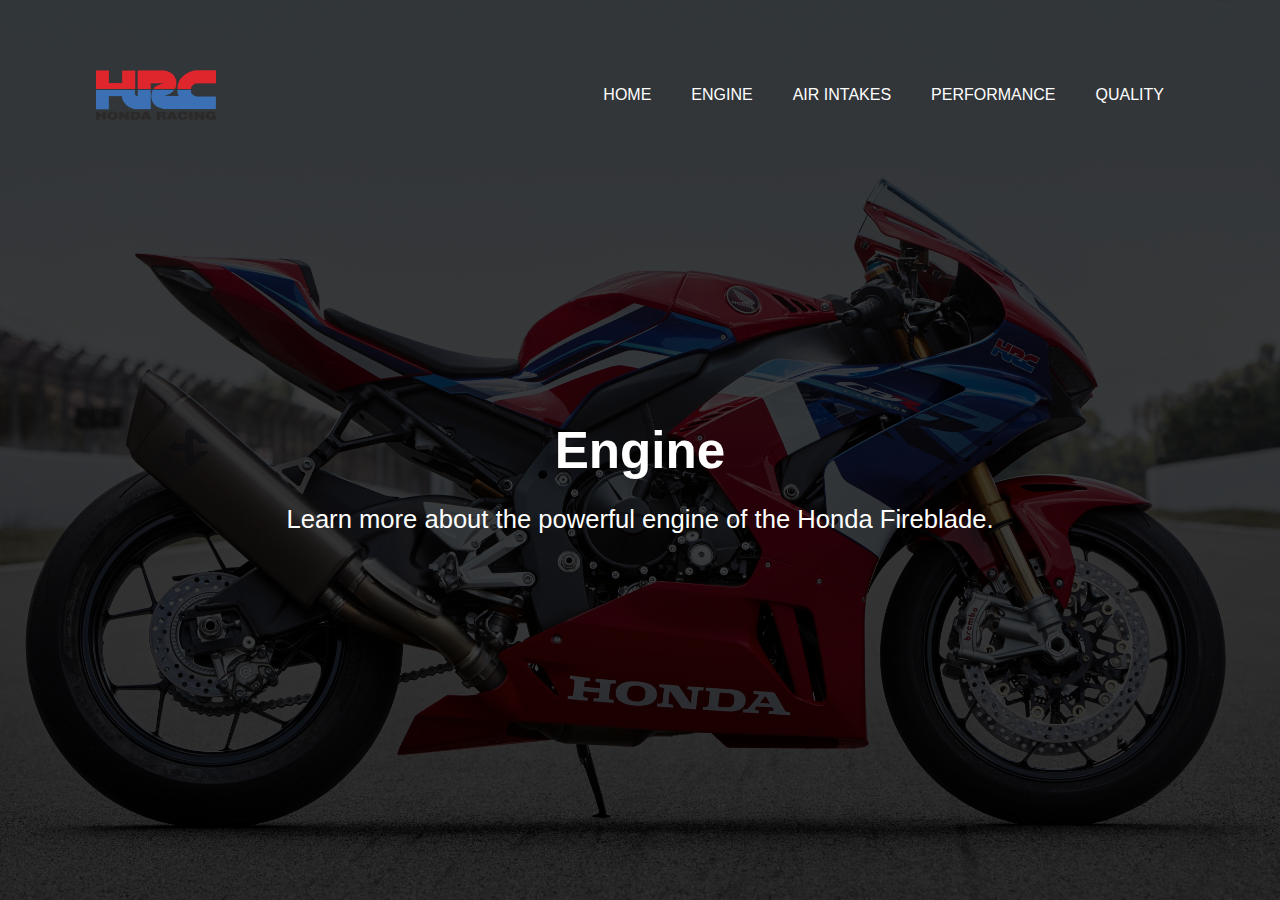
==== engine.html @ feeb3b26 "Add files via upload" ====
<!DOCTYPE html>
<html lang="en">
<head>
    <title>Engine</title>
    <link rel="stylesheet" href="./style.css">
</head>
<body>
<div class="banner" style="background-image: linear-gradient(rgba(0,0,0,0.75), rgba(0,0,0,0.75)), url(Quality2.jpg);">
    <div class="navbar">
        <img src="LOGO2.png" class="logo" alt="LOGO">
        <div class="menu-toggle">☰</div>
        <ul>
            <li><a href="index.html">Home</a></li>
            <li><a href="engine.html">Engine</a></li>
            <li><a href="air_intakes.html">Air Intakes</a></li>
            <li><a href="performance.html">Performance</a></li>
            <li><a href="quality.html">Quality</a></li>
        </ul>
    </div>
    <div class="content">
        <h1>Engine</h1>
        <p>Learn more about the powerful engine of the Honda Fireblade.</p>
    </div>
</div>
<script>
    document.querySelector('.menu-toggle').addEventListener('click', function() {
        document.querySelector('.navbar ul').classList.toggle('active');
    });
</script>
</body>
</html>
---- style.css ----
* {
    margin: 0;
    padding: 0;
    font-family: sans-serif;
}

.banner {
    width: 100%;
    height: 100vh;
    background-image: linear-gradient(rgba(0,0,0,0.75), rgba(0,0,0,0.75)), url(Bild1.jpg);
    background-size: cover;
    background-position: center;
}

.navbar {
    width: 85%;
    margin: auto;
    padding: 35px 0;
    display: flex;
    align-items: center;
    justify-content: space-between;
    flex-wrap: wrap;
}

.logo {
    width: 120px;
    cursor: pointer;
}

.navbar ul {
    display: flex;
    flex-wrap: wrap;
    list-style: none;
}

.navbar ul li {
    list-style: none;
    display: inline-block;
    margin: 0 20px;
    position: relative;
}

.navbar ul li a {
    text-decoration: none;
    color: #fff;
    text-transform: uppercase;
}

.navbar ul li::after {
    content: '';
    height: 3px;
    width: 0%;
    background: #a10c0c;
    position: absolute;
    left: 0;
    bottom: -10px;
    transition: 0.5s;
}

.navbar ul li:hover::after {
    width: 100%;
}

.content {
    width: 100%;
    position: absolute;
    top: 50%;
    transform: translateY(-50%);
    text-align: center;
    color: #fff;
}

.content h1 {
    font-size: 4vw;
    margin-top: 80px;
}

.content p {
    margin: 20px auto;
    font-weight: 100;
    line-height: 1.5;
    font-size: 2vw;
}

.btn {
    display: block;
    width: 200px;
    padding: 15px 0;
    text-align: center;
    margin: 20px 10px;
    border-radius: 25px;
    font-weight: bold;
    border: 2px solid #0e4e83;
    background: transparent;
    color: #fff;
    cursor: pointer;
    text-decoration: none;
    font-size: 1.2em;
    background: linear-gradient(to left, transparent 50%, #0e4e83 50%) right;
    background-size: 200%;
    transition: .5s ease-out;
}

.btn:hover {
    background-position: left;
    border: 2px solid #0e4e83;
}

.button-position {
    height: 10px;
    width: 100%;
    display: flex;
    align-items: center;
    flex-direction: column;
}

/* Responsive Design */
@media screen and (max-width: 768px) {
    .navbar ul {
        display: none;
        flex-direction: column;
        width: 100%;
    }

    .navbar ul.active {
        display: flex;
    }

    .navbar ul li {
        margin: 10px 0;
    }

    .menu-toggle {
        display: block;
        cursor: pointer;
        color: #fff;
        font-size: 2em;
        margin-right: 20px;
    }

    .logo {
        width: 100px;
    }

    .content h1 {
        font-size: 6vw;
    }

    .content p {
        font-size: 3vw;
    }
}

/* Hamburger Menu Icon */
.menu-toggle {
    display: none;
}
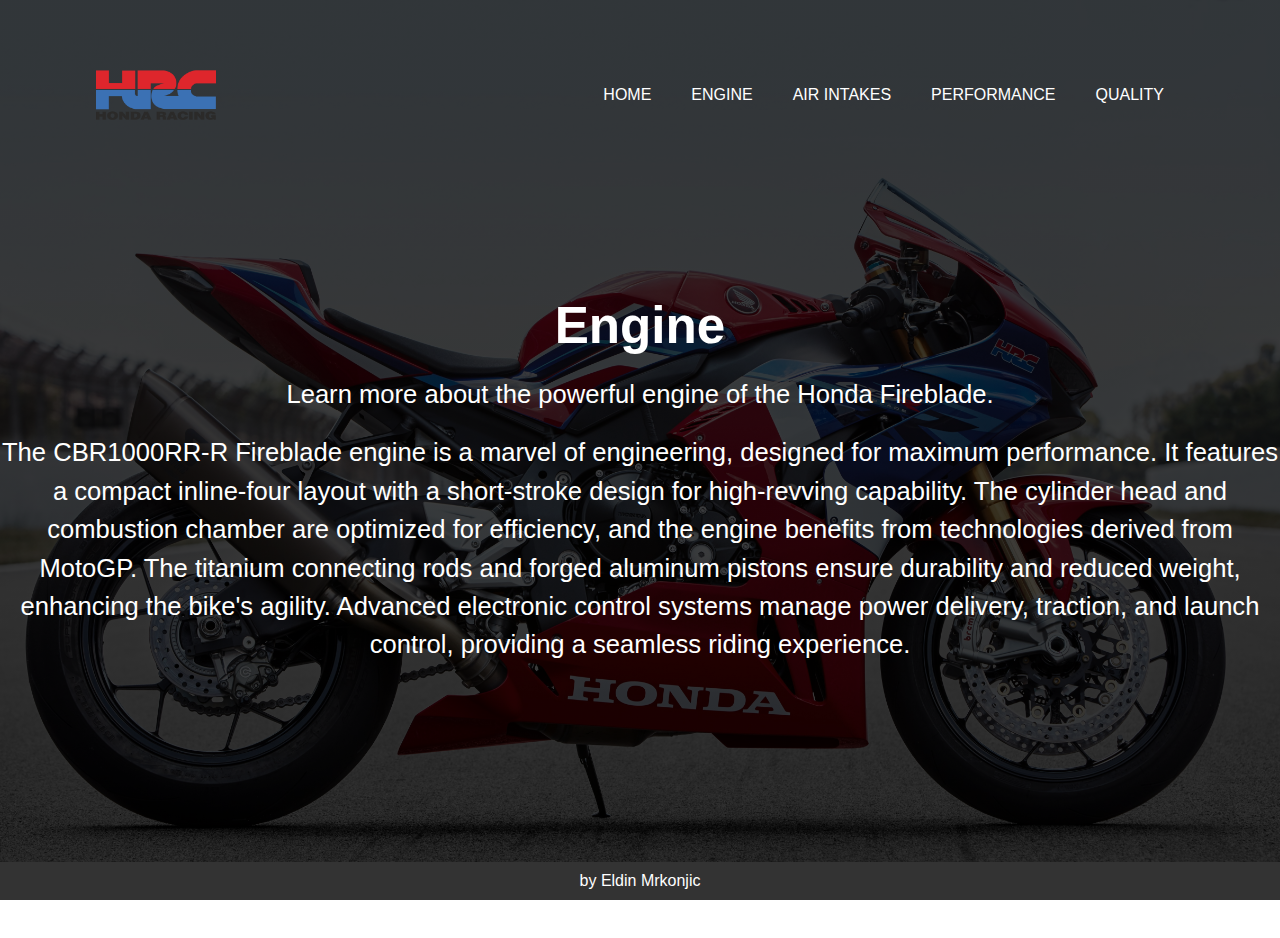
==== commit 039ebe52: "Add files via upload" ====
--- a/engine.html
+++ b/engine.html
@@ -1,25 +1,30 @@
 <!DOCTYPE html>
 <html lang="en">
 <head>
+    <meta charset="UTF-8">
+    <meta name="description" content="Learn more about the powerful engine of the Honda Fireblade.">
+    <meta name="keywords" content="Honda Fireblade, engine, power">
+    <meta name="author" content="Eldin Mrkonjic">
     <title>Engine</title>
     <link rel="stylesheet" href="./style.css">
 </head>
 <body>
 <div class="banner" style="background-image: linear-gradient(rgba(0,0,0,0.75), rgba(0,0,0,0.75)), url(Quality2.jpg);">
-    <div class="navbar">
+    <header class="navbar">
         <img src="LOGO2.png" class="logo" alt="LOGO">
         <div class="menu-toggle">☰</div>
         <ul>
             <li><a href="index.html">Home</a></li>
             <li><a href="engine.html">Engine</a></li>
-            <li><a href="air_intakes.html">Air Intakes</a></li>
+            <li><a href="airintakes.html">Air Intakes</a></li>
             <li><a href="performance.html">Performance</a></li>
-            <li><a href="quality.html">Quality</a></li>
+            <li><a href="sources.html">Quality</a></li>
         </ul>
-    </div>
+    </header>
     <div class="content">
         <h1>Engine</h1>
         <p>Learn more about the powerful engine of the Honda Fireblade.</p>
+        <p>The CBR1000RR-R Fireblade engine is a marvel of engineering, designed for maximum performance. It features a compact inline-four layout with a short-stroke design for high-revving capability. The cylinder head and combustion chamber are optimized for efficiency, and the engine benefits from technologies derived from MotoGP. The titanium connecting rods and forged aluminum pistons ensure durability and reduced weight, enhancing the bike's agility. Advanced electronic control systems manage power delivery, traction, and launch control, providing a seamless riding experience.</p>
     </div>
 </div>
 <script>
@@ -27,5 +32,8 @@
         document.querySelector('.navbar ul').classList.toggle('active');
     });
 </script>
+<footer>
+    <p>by Eldin Mrkonjic</p>
+</footer>
 </body>
 </html>
--- a/style.css
+++ b/style.css
@@ -107,11 +107,28 @@
 }
 
 .button-position {
-    height: 10px;
+    display: flex;
+    justify-content: center; /* Button centered horizontally */
+    align-items: center; /* Button centered vertically */
+    height: 50px;
     width: 100%;
+}
+
+.button-container {
     display: flex;
+    justify-content: center;
     align-items: center;
-    flex-direction: column;
+    gap: 10px; /* Adjust the gap as needed */
+    margin-top: 20px; /* Adjust the margin as needed */
+}
+
+.info-section {
+    background-color: rgba(0, 0, 0, 0.75); /* Matching color to the website's theme */
+    color: #fff;
+    width: 100%;
+    text-align: left;
+    padding: 20px auto;
+    height: 100px;
 }
 
 /* Responsive Design */
@@ -154,4 +171,18 @@
 /* Hamburger Menu Icon */
 .menu-toggle {
     display: none;
-}+}
+
+footer {
+    background-color: #333;
+    color: #fff;
+    text-align: center;
+    padding: 10px 0;
+    position: fixed;
+    width: 100%;
+    bottom: 0;
+}
+
+body{
+padding-bottom: 38px;
+}
